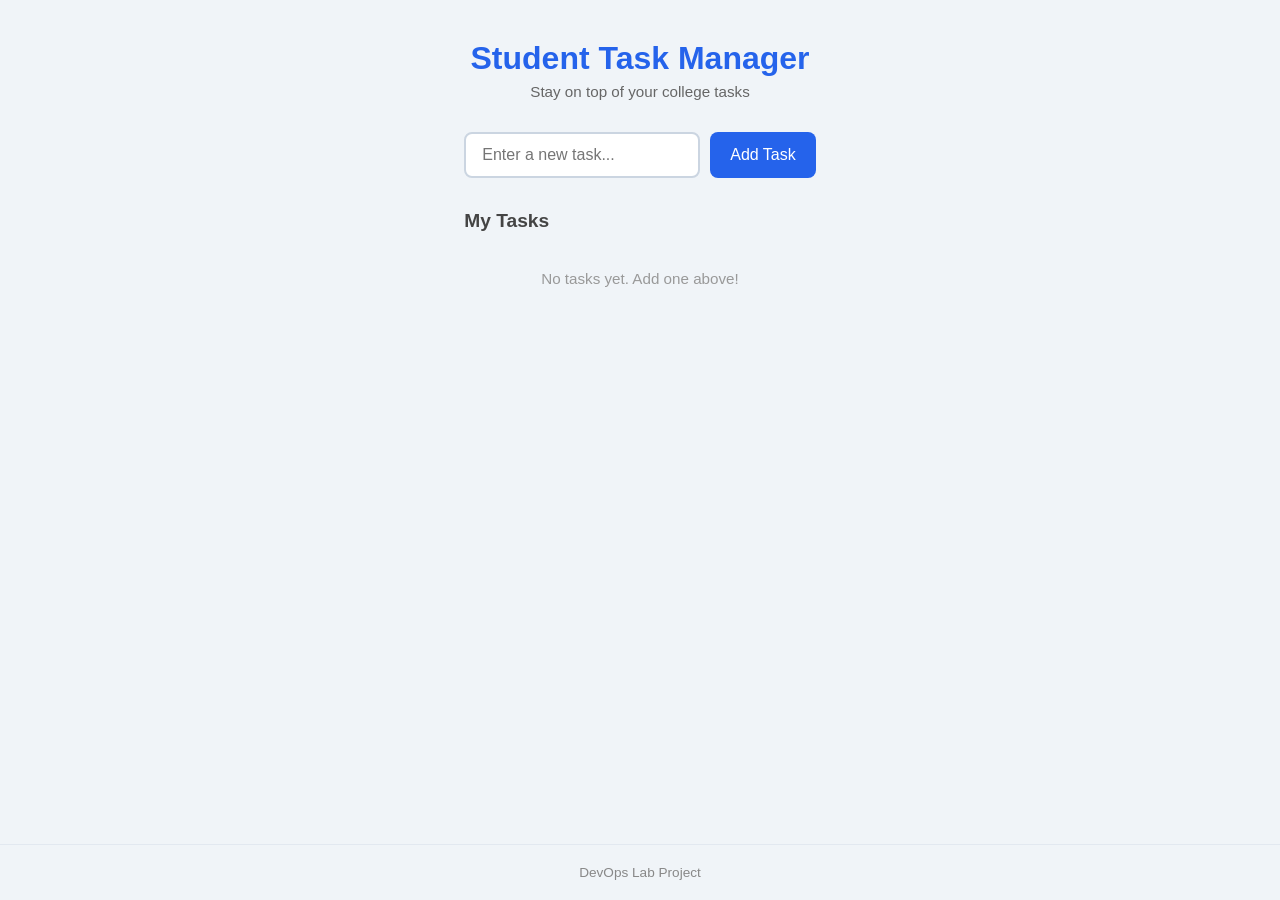
==== index.html @ e43f4a59 "Initial project setup" ====
﻿<!DOCTYPE html>
<html lang="en">
<head>
  <meta charset="UTF-8" />
  <meta name="viewport" content="width=device-width, initial-scale=1.0" />
  <title>Student Task Manager</title>
  <link rel="stylesheet" href="style.css" />
</head>
<body>

  <div class="container">

    <header>
      <h1>Student Task Manager</h1>
      <p class="subtitle">Stay on top of your college tasks</p>
    </header>

    <!-- Task Input Section -->
    <section class="input-section">
      <input
        type="text"
        id="taskInput"
        placeholder="Enter a new task..."
        maxlength="100"
      />
      <button id="addTaskBtn" onclick="addTask()">Add Task</button>
    </section>

    <!-- Task List Section -->
    <section class="task-section">
      <h2>My Tasks</h2>
      <ul id="taskList">
        <!-- Tasks are inserted here by script.js -->
      </ul>
      <p id="emptyMessage" class="empty-message">No tasks yet. Add one above!</p>
    </section>

  </div>

  <footer>
    <p>DevOps Lab Project</p>
  </footer>

  <script src="script.js"></script>
</body>
</html>
---- style.css ----
﻿/* =============================================
   Student Task Manager - style.css
   Base styles only. Feature 2 (dark mode, stats)
   will be added in a separate feature branch.
   ============================================= */

/* --- Reset & Base --- */
* {
  box-sizing: border-box;
  margin: 0;
  padding: 0;
}

body {
  font-family: 'Segoe UI', Tahoma, Geneva, Verdana, sans-serif;
  background-color: #f0f4f8;
  color: #333;
  min-height: 100vh;
  display: flex;
  flex-direction: column;
}

/* --- Layout --- */
.container {
  max-width: 600px;
  margin: 40px auto;
  padding: 0 16px;
  flex: 1;
}

/* --- Header --- */
header {
  text-align: center;
  margin-bottom: 32px;
}

header h1 {
  font-size: 2rem;
  color: #2563eb;
  margin-bottom: 6px;
}

header .subtitle {
  font-size: 0.95rem;
  color: #666;
}

/* --- Input Section --- */
.input-section {
  display: flex;
  gap: 10px;
  margin-bottom: 32px;
}

.input-section input {
  flex: 1;
  padding: 12px 16px;
  border: 2px solid #cbd5e1;
  border-radius: 8px;
  font-size: 1rem;
  outline: none;
  transition: border-color 0.2s;
}

.input-section input:focus {
  border-color: #2563eb;
}

.input-section button {
  padding: 12px 20px;
  background-color: #2563eb;
  color: #fff;
  border: none;
  border-radius: 8px;
  font-size: 1rem;
  cursor: pointer;
  transition: background-color 0.2s;
  white-space: nowrap;
}

.input-section button:hover {
  background-color: #1d4ed8;
}

/* --- Task List Section --- */
.task-section h2 {
  font-size: 1.2rem;
  margin-bottom: 14px;
  color: #444;
}

#taskList {
  list-style: none;
  display: flex;
  flex-direction: column;
  gap: 10px;
}

/* --- Individual Task Item --- */
.task-item {
  display: flex;
  align-items: center;
  gap: 12px;
  background: #fff;
  padding: 14px 16px;
  border-radius: 10px;
  box-shadow: 0 1px 4px rgba(0, 0, 0, 0.08);
  transition: opacity 0.2s;
}

/* Checkbox */
.task-item input[type="checkbox"] {
  width: 18px;
  height: 18px;
  accent-color: #2563eb;
  cursor: pointer;
  flex-shrink: 0;
}

/* Task name text */
.task-name {
  flex: 1;
  font-size: 1rem;
  word-break: break-word;
}

/* Strike-through when completed */
.task-item.completed .task-name {
  text-decoration: line-through;
  color: #aaa;
}

/* Delete button */
.delete-btn {
  background: none;
  border: none;
  color: #ef4444;
  font-size: 1.2rem;
  cursor: pointer;
  padding: 4px 8px;
  border-radius: 6px;
  transition: background-color 0.2s;
  flex-shrink: 0;
}

.delete-btn:hover {
  background-color: #fee2e2;
}

/* --- Empty State --- */
.empty-message {
  text-align: center;
  color: #999;
  margin-top: 24px;
  font-size: 0.95rem;
}

/* --- Footer --- */
footer {
  text-align: center;
  padding: 20px;
  color: #888;
  font-size: 0.85rem;
  border-top: 1px solid #e2e8f0;
  margin-top: 40px;
}

/* --- Responsive --- */
@media (max-width: 480px) {
  header h1 {
    font-size: 1.5rem;
  }

  .input-section {
    flex-direction: column;
  }

  .input-section button {
    width: 100%;
  }
}
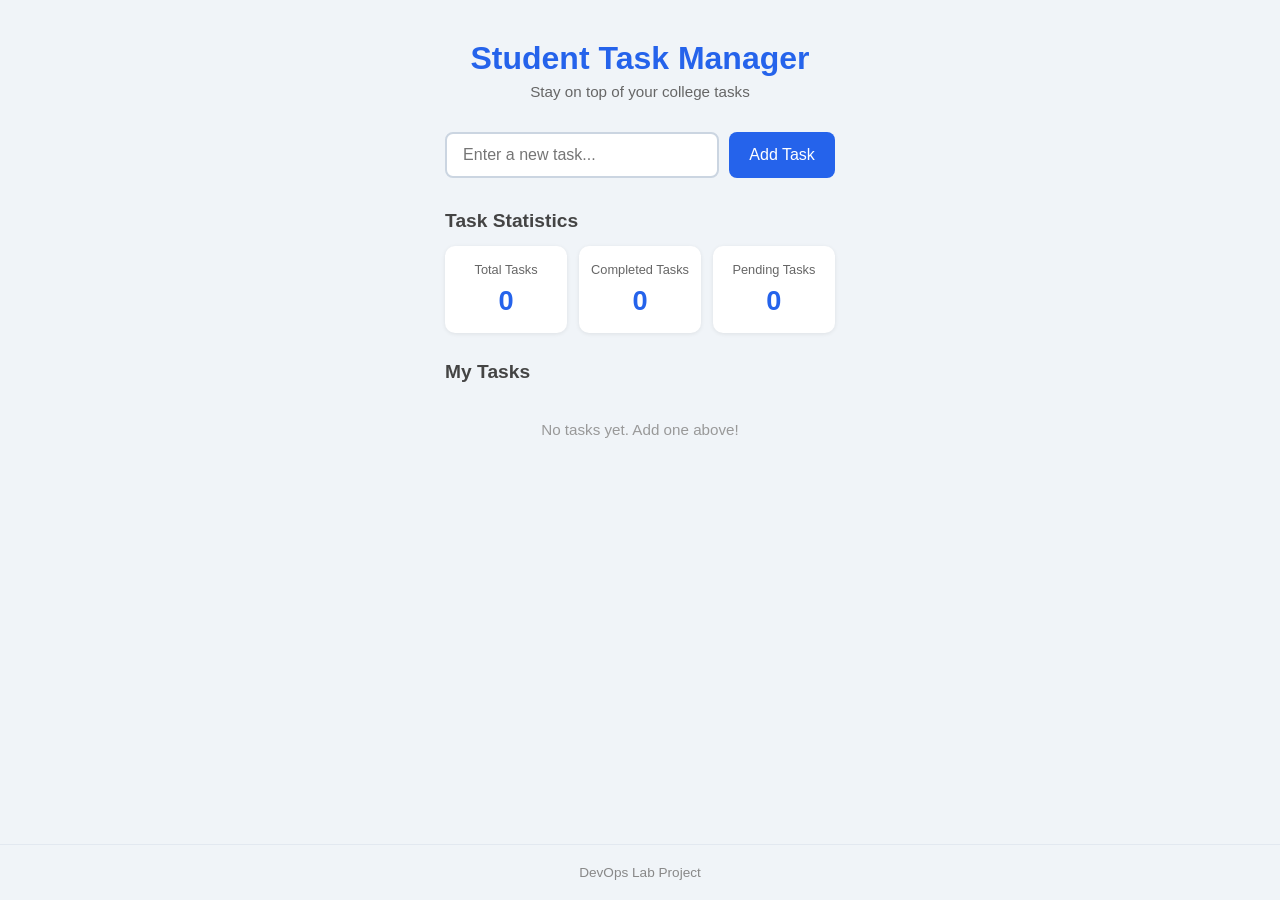
==== commit c81f73ab: "Add task statistics" ====
--- a/index.html
+++ b/index.html
@@ -26,6 +26,25 @@
       <button id="addTaskBtn" onclick="addTask()">Add Task</button>
     </section>
 
+    <!-- Task Statistics Section -->
+    <section class="stats-section">
+      <h2>Task Statistics</h2>
+      <div class="stats-grid">
+        <div class="stat-card">
+          <span class="stat-label">Total Tasks</span>
+          <strong id="totalTasks">0</strong>
+        </div>
+        <div class="stat-card">
+          <span class="stat-label">Completed Tasks</span>
+          <strong id="completedTasks">0</strong>
+        </div>
+        <div class="stat-card">
+          <span class="stat-label">Pending Tasks</span>
+          <strong id="pendingTasks">0</strong>
+        </div>
+      </div>
+    </section>
+
     <!-- Task List Section -->
     <section class="task-section">
       <h2>My Tasks</h2>
--- a/style.css
+++ b/style.css
@@ -82,13 +82,45 @@
   background-color: #1d4ed8;
 }
 
-/* --- Task List Section --- */
+/* --- Task Statistics Section --- */
+.stats-section {
+  margin-bottom: 28px;
+}
+
+.stats-section h2,
 .task-section h2 {
   font-size: 1.2rem;
   margin-bottom: 14px;
   color: #444;
 }
 
+.stats-grid {
+  display: grid;
+  grid-template-columns: repeat(3, minmax(0, 1fr));
+  gap: 12px;
+}
+
+.stat-card {
+  background: #fff;
+  border-radius: 10px;
+  padding: 16px 12px;
+  box-shadow: 0 1px 4px rgba(0, 0, 0, 0.08);
+  text-align: center;
+}
+
+.stat-label {
+  display: block;
+  font-size: 0.8rem;
+  color: #666;
+  margin-bottom: 8px;
+}
+
+.stat-card strong {
+  font-size: 1.7rem;
+  color: #2563eb;
+}
+
+/* --- Task List Section --- */
 #taskList {
   list-style: none;
   display: flex;
@@ -178,4 +210,8 @@
   .input-section button {
     width: 100%;
   }
-}
+
+  .stats-grid {
+    grid-template-columns: 1fr;
+  }
+}
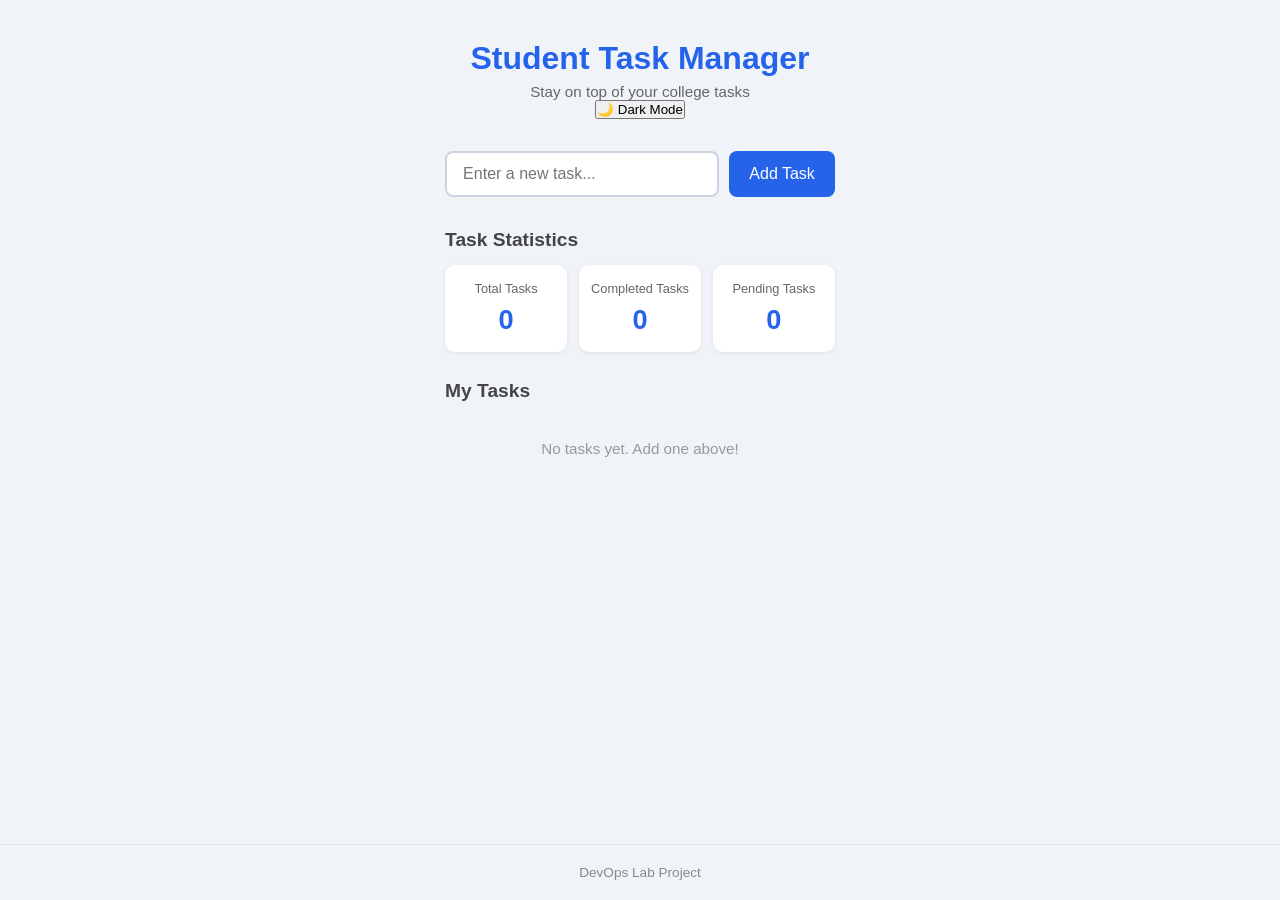
==== commit 155a7484: "add dark mode toggle button to header" ====
--- a/index.html
+++ b/index.html
@@ -1,4 +1,4 @@
-﻿<!DOCTYPE html>
+<!DOCTYPE html>
 <html lang="en">
 <head>
   <meta charset="UTF-8" />
@@ -11,8 +11,13 @@
   <div class="container">
 
     <header>
-      <h1>Student Task Manager</h1>
-      <p class="subtitle">Stay on top of your college tasks</p>
+      <div class="header-top">
+        <div>
+          <h1>Student Task Manager</h1>
+          <p class="subtitle">Stay on top of your college tasks</p>
+        </div>
+        <button id="themeToggleBtn" onclick="toggleTheme()" title="Toggle Dark Mode">🌙 Dark Mode</button>
+      </div>
     </header>
 
     <!-- Task Input Section -->
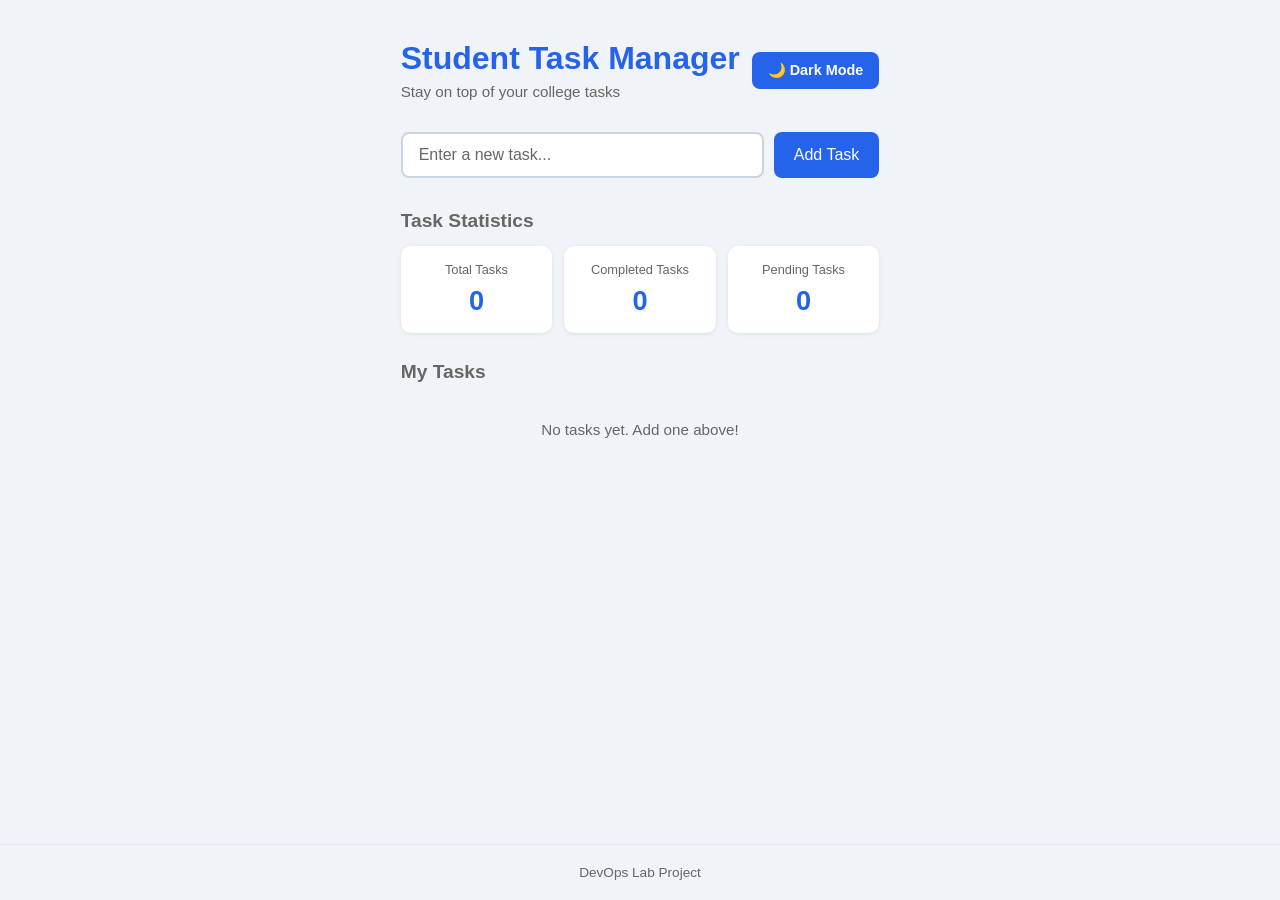
==== commit c058ddf9: "fix: apply saved theme before paint to prevent FOUC" ====
--- a/index.html
+++ b/index.html
@@ -5,6 +5,14 @@
   <meta name="viewport" content="width=device-width, initial-scale=1.0" />
   <title>Student Task Manager</title>
   <link rel="stylesheet" href="style.css" />
+  <!-- Apply saved theme before paint to avoid flash -->
+  <script>
+    (function () {
+      if (localStorage.getItem('studentTheme') === 'dark') {
+        document.documentElement.setAttribute('data-theme', 'dark');
+      }
+    }());
+  </script>
 </head>
 <body>
 
--- a/style.css
+++ b/style.css
@@ -1,8 +1,45 @@
-﻿/* =============================================
+/* =============================================
    Student Task Manager - style.css
-   Base styles only. Feature 2 (dark mode, stats)
-   will be added in a separate feature branch.
+   Light/Dark theme using CSS custom properties.
    ============================================= */
+
+/* --- CSS Variables: Light Mode (default) --- */
+:root {
+  --bg-page:              #f0f4f8;
+  --bg-card:              #ffffff;
+  --bg-input:             #ffffff;
+  --color-primary:        #2563eb;
+  --color-primary-hover:  #1d4ed8;
+  --color-text:           #333333;
+  --color-text-muted:     #666666;
+  --color-border:         #cbd5e1;
+  --color-completed-text: #aaaaaa;
+  --color-delete:         #ef4444;
+  --color-delete-hover-bg:#fee2e2;
+  --shadow:               0 1px 4px rgba(0, 0, 0, 0.08);
+  --footer-border:        #e2e8f0;
+  --toggle-bg:            #2563eb;
+  --toggle-text:          #ffffff;
+}
+
+/* --- CSS Variables: Dark Mode --- */
+[data-theme="dark"] {
+  --bg-page:              #0f172a;
+  --bg-card:              #1e293b;
+  --bg-input:             #1e293b;
+  --color-primary:        #60a5fa;
+  --color-primary-hover:  #93c5fd;
+  --color-text:           #e2e8f0;
+  --color-text-muted:     #94a3b8;
+  --color-border:         #334155;
+  --color-completed-text: #64748b;
+  --color-delete:         #f87171;
+  --color-delete-hover-bg:#450a0a;
+  --shadow:               0 1px 6px rgba(0, 0, 0, 0.4);
+  --footer-border:        #1e293b;
+  --toggle-bg:            #f59e0b;
+  --toggle-text:          #0f172a;
+}
 
 /* --- Reset & Base --- */
 * {
@@ -13,11 +50,12 @@
 
 body {
   font-family: 'Segoe UI', Tahoma, Geneva, Verdana, sans-serif;
-  background-color: #f0f4f8;
-  color: #333;
+  background-color: var(--bg-page);
+  color: var(--color-text);
   min-height: 100vh;
   display: flex;
   flex-direction: column;
+  transition: background-color 0.3s ease, color 0.3s ease;
 }
 
 /* --- Layout --- */
@@ -30,19 +68,45 @@
 
 /* --- Header --- */
 header {
-  text-align: center;
   margin-bottom: 32px;
+}
+
+.header-top {
+  display: flex;
+  align-items: center;
+  justify-content: space-between;
+  gap: 12px;
 }
 
 header h1 {
   font-size: 2rem;
-  color: #2563eb;
+  color: var(--color-primary);
   margin-bottom: 6px;
 }
 
 header .subtitle {
   font-size: 0.95rem;
-  color: #666;
+  color: var(--color-text-muted);
+}
+
+/* --- Theme Toggle Button --- */
+#themeToggleBtn {
+  background-color: var(--toggle-bg);
+  color: var(--toggle-text);
+  border: none;
+  border-radius: 8px;
+  padding: 10px 16px;
+  font-size: 0.9rem;
+  font-weight: 600;
+  cursor: pointer;
+  white-space: nowrap;
+  flex-shrink: 0;
+  transition: background-color 0.3s ease, color 0.3s ease, transform 0.1s ease;
+}
+
+#themeToggleBtn:hover {
+  opacity: 0.85;
+  transform: scale(1.03);
 }
 
 /* --- Input Section --- */
@@ -55,20 +119,26 @@
 .input-section input {
   flex: 1;
   padding: 12px 16px;
-  border: 2px solid #cbd5e1;
+  border: 2px solid var(--color-border);
   border-radius: 8px;
   font-size: 1rem;
   outline: none;
-  transition: border-color 0.2s;
+  background-color: var(--bg-input);
+  color: var(--color-text);
+  transition: border-color 0.2s, background-color 0.3s ease, color 0.3s ease;
+}
+
+.input-section input::placeholder {
+  color: var(--color-text-muted);
 }
 
 .input-section input:focus {
-  border-color: #2563eb;
+  border-color: var(--color-primary);
 }
 
 .input-section button {
   padding: 12px 20px;
-  background-color: #2563eb;
+  background-color: var(--color-primary);
   color: #fff;
   border: none;
   border-radius: 8px;
@@ -79,7 +149,7 @@
 }
 
 .input-section button:hover {
-  background-color: #1d4ed8;
+  background-color: var(--color-primary-hover);
 }
 
 /* --- Task Statistics Section --- */
@@ -91,7 +161,7 @@
 .task-section h2 {
   font-size: 1.2rem;
   margin-bottom: 14px;
-  color: #444;
+  color: var(--color-text-muted);
 }
 
 .stats-grid {
@@ -101,23 +171,24 @@
 }
 
 .stat-card {
-  background: #fff;
+  background: var(--bg-card);
   border-radius: 10px;
   padding: 16px 12px;
-  box-shadow: 0 1px 4px rgba(0, 0, 0, 0.08);
+  box-shadow: var(--shadow);
   text-align: center;
+  transition: background-color 0.3s ease, box-shadow 0.3s ease;
 }
 
 .stat-label {
   display: block;
   font-size: 0.8rem;
-  color: #666;
+  color: var(--color-text-muted);
   margin-bottom: 8px;
 }
 
 .stat-card strong {
   font-size: 1.7rem;
-  color: #2563eb;
+  color: var(--color-primary);
 }
 
 /* --- Task List Section --- */
@@ -133,18 +204,18 @@
   display: flex;
   align-items: center;
   gap: 12px;
-  background: #fff;
+  background: var(--bg-card);
   padding: 14px 16px;
   border-radius: 10px;
-  box-shadow: 0 1px 4px rgba(0, 0, 0, 0.08);
-  transition: opacity 0.2s;
+  box-shadow: var(--shadow);
+  transition: background-color 0.3s ease, box-shadow 0.3s ease, opacity 0.2s;
 }
 
 /* Checkbox */
 .task-item input[type="checkbox"] {
   width: 18px;
   height: 18px;
-  accent-color: #2563eb;
+  accent-color: var(--color-primary);
   cursor: pointer;
   flex-shrink: 0;
 }
@@ -154,19 +225,21 @@
   flex: 1;
   font-size: 1rem;
   word-break: break-word;
+  color: var(--color-text);
+  transition: color 0.3s ease;
 }
 
 /* Strike-through when completed */
 .task-item.completed .task-name {
   text-decoration: line-through;
-  color: #aaa;
+  color: var(--color-completed-text);
 }
 
 /* Delete button */
 .delete-btn {
   background: none;
   border: none;
-  color: #ef4444;
+  color: var(--color-delete);
   font-size: 1.2rem;
   cursor: pointer;
   padding: 4px 8px;
@@ -176,13 +249,13 @@
 }
 
 .delete-btn:hover {
-  background-color: #fee2e2;
+  background-color: var(--color-delete-hover-bg);
 }
 
 /* --- Empty State --- */
 .empty-message {
   text-align: center;
-  color: #999;
+  color: var(--color-text-muted);
   margin-top: 24px;
   font-size: 0.95rem;
 }
@@ -191,10 +264,11 @@
 footer {
   text-align: center;
   padding: 20px;
-  color: #888;
+  color: var(--color-text-muted);
   font-size: 0.85rem;
-  border-top: 1px solid #e2e8f0;
+  border-top: 1px solid var(--footer-border);
   margin-top: 40px;
+  transition: border-color 0.3s ease;
 }
 
 /* --- Responsive --- */
@@ -203,6 +277,15 @@
     font-size: 1.5rem;
   }
 
+  .header-top {
+    flex-direction: column;
+    align-items: flex-start;
+  }
+
+  #themeToggleBtn {
+    width: 100%;
+  }
+
   .input-section {
     flex-direction: column;
   }
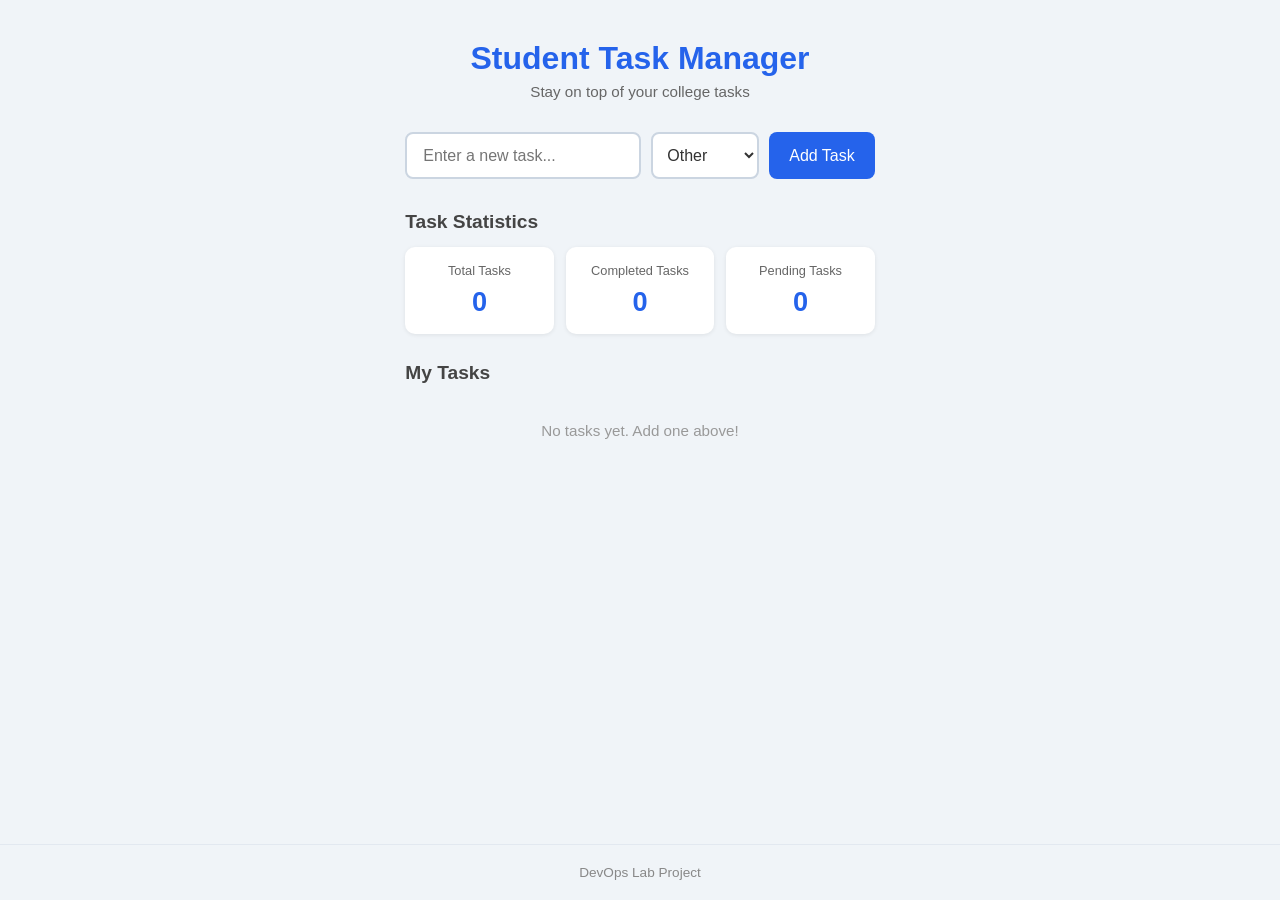
==== commit 1452f305: "add tasks categories" ====
--- a/index.html
+++ b/index.html
@@ -1,31 +1,18 @@
-<!DOCTYPE html>
+﻿<!DOCTYPE html>
 <html lang="en">
 <head>
   <meta charset="UTF-8" />
   <meta name="viewport" content="width=device-width, initial-scale=1.0" />
   <title>Student Task Manager</title>
   <link rel="stylesheet" href="style.css" />
-  <!-- Apply saved theme before paint to avoid flash -->
-  <script>
-    (function () {
-      if (localStorage.getItem('studentTheme') === 'dark') {
-        document.documentElement.setAttribute('data-theme', 'dark');
-      }
-    }());
-  </script>
 </head>
 <body>
 
   <div class="container">
 
     <header>
-      <div class="header-top">
-        <div>
-          <h1>Student Task Manager</h1>
-          <p class="subtitle">Stay on top of your college tasks</p>
-        </div>
-        <button id="themeToggleBtn" onclick="toggleTheme()" title="Toggle Dark Mode">🌙 Dark Mode</button>
-      </div>
+      <h1>Student Task Manager</h1>
+      <p class="subtitle">Stay on top of your college tasks</p>
     </header>
 
     <!-- Task Input Section -->
@@ -36,6 +23,12 @@
         placeholder="Enter a new task..."
         maxlength="100"
       />
+      <select id="categoryInput" aria-label="Task category">
+        <option value="College">College</option>
+        <option value="Personal">Personal</option>
+        <option value="Work">Work</option>
+        <option value="Other" selected>Other</option>
+      </select>
       <button id="addTaskBtn" onclick="addTask()">Add Task</button>
     </section>
 
--- a/style.css
+++ b/style.css
@@ -1,45 +1,8 @@
-/* =============================================
+﻿/* =============================================
    Student Task Manager - style.css
-   Light/Dark theme using CSS custom properties.
+   Base styles only. Feature 2 (dark mode, stats)
+   will be added in a separate feature branch.
    ============================================= */
-
-/* --- CSS Variables: Light Mode (default) --- */
-:root {
-  --bg-page:              #f0f4f8;
-  --bg-card:              #ffffff;
-  --bg-input:             #ffffff;
-  --color-primary:        #2563eb;
-  --color-primary-hover:  #1d4ed8;
-  --color-text:           #333333;
-  --color-text-muted:     #666666;
-  --color-border:         #cbd5e1;
-  --color-completed-text: #aaaaaa;
-  --color-delete:         #ef4444;
-  --color-delete-hover-bg:#fee2e2;
-  --shadow:               0 1px 4px rgba(0, 0, 0, 0.08);
-  --footer-border:        #e2e8f0;
-  --toggle-bg:            #2563eb;
-  --toggle-text:          #ffffff;
-}
-
-/* --- CSS Variables: Dark Mode --- */
-[data-theme="dark"] {
-  --bg-page:              #0f172a;
-  --bg-card:              #1e293b;
-  --bg-input:             #1e293b;
-  --color-primary:        #60a5fa;
-  --color-primary-hover:  #93c5fd;
-  --color-text:           #e2e8f0;
-  --color-text-muted:     #94a3b8;
-  --color-border:         #334155;
-  --color-completed-text: #64748b;
-  --color-delete:         #f87171;
-  --color-delete-hover-bg:#450a0a;
-  --shadow:               0 1px 6px rgba(0, 0, 0, 0.4);
-  --footer-border:        #1e293b;
-  --toggle-bg:            #f59e0b;
-  --toggle-text:          #0f172a;
-}
 
 /* --- Reset & Base --- */
 * {
@@ -50,12 +13,11 @@
 
 body {
   font-family: 'Segoe UI', Tahoma, Geneva, Verdana, sans-serif;
-  background-color: var(--bg-page);
-  color: var(--color-text);
+  background-color: #f0f4f8;
+  color: #333;
   min-height: 100vh;
   display: flex;
   flex-direction: column;
-  transition: background-color 0.3s ease, color 0.3s ease;
 }
 
 /* --- Layout --- */
@@ -68,45 +30,19 @@
 
 /* --- Header --- */
 header {
+  text-align: center;
   margin-bottom: 32px;
-}
-
-.header-top {
-  display: flex;
-  align-items: center;
-  justify-content: space-between;
-  gap: 12px;
 }
 
 header h1 {
   font-size: 2rem;
-  color: var(--color-primary);
+  color: #2563eb;
   margin-bottom: 6px;
 }
 
 header .subtitle {
   font-size: 0.95rem;
-  color: var(--color-text-muted);
-}
-
-/* --- Theme Toggle Button --- */
-#themeToggleBtn {
-  background-color: var(--toggle-bg);
-  color: var(--toggle-text);
-  border: none;
-  border-radius: 8px;
-  padding: 10px 16px;
-  font-size: 0.9rem;
-  font-weight: 600;
-  cursor: pointer;
-  white-space: nowrap;
-  flex-shrink: 0;
-  transition: background-color 0.3s ease, color 0.3s ease, transform 0.1s ease;
-}
-
-#themeToggleBtn:hover {
-  opacity: 0.85;
-  transform: scale(1.03);
+  color: #666;
 }
 
 /* --- Input Section --- */
@@ -119,26 +55,35 @@
 .input-section input {
   flex: 1;
   padding: 12px 16px;
-  border: 2px solid var(--color-border);
+  border: 2px solid #cbd5e1;
   border-radius: 8px;
   font-size: 1rem;
   outline: none;
-  background-color: var(--bg-input);
-  color: var(--color-text);
-  transition: border-color 0.2s, background-color 0.3s ease, color 0.3s ease;
-}
-
-.input-section input::placeholder {
-  color: var(--color-text-muted);
+  transition: border-color 0.2s;
 }
 
 .input-section input:focus {
-  border-color: var(--color-primary);
+  border-color: #2563eb;
+}
+
+.input-section select {
+  padding: 12px 10px;
+  border: 2px solid #cbd5e1;
+  border-radius: 8px;
+  background-color: #fff;
+  color: #333;
+  font-size: 1rem;
+  outline: none;
+  cursor: pointer;
+}
+
+.input-section select:focus {
+  border-color: #2563eb;
 }
 
 .input-section button {
   padding: 12px 20px;
-  background-color: var(--color-primary);
+  background-color: #2563eb;
   color: #fff;
   border: none;
   border-radius: 8px;
@@ -149,7 +94,7 @@
 }
 
 .input-section button:hover {
-  background-color: var(--color-primary-hover);
+  background-color: #1d4ed8;
 }
 
 /* --- Task Statistics Section --- */
@@ -161,7 +106,7 @@
 .task-section h2 {
   font-size: 1.2rem;
   margin-bottom: 14px;
-  color: var(--color-text-muted);
+  color: #444;
 }
 
 .stats-grid {
@@ -171,24 +116,23 @@
 }
 
 .stat-card {
-  background: var(--bg-card);
+  background: #fff;
   border-radius: 10px;
   padding: 16px 12px;
-  box-shadow: var(--shadow);
-  text-align: center;
-  transition: background-color 0.3s ease, box-shadow 0.3s ease;
+  box-shadow: 0 1px 4px rgba(0, 0, 0, 0.08);
+  text-align: center;
 }
 
 .stat-label {
   display: block;
   font-size: 0.8rem;
-  color: var(--color-text-muted);
+  color: #666;
   margin-bottom: 8px;
 }
 
 .stat-card strong {
   font-size: 1.7rem;
-  color: var(--color-primary);
+  color: #2563eb;
 }
 
 /* --- Task List Section --- */
@@ -204,18 +148,18 @@
   display: flex;
   align-items: center;
   gap: 12px;
-  background: var(--bg-card);
+  background: #fff;
   padding: 14px 16px;
   border-radius: 10px;
-  box-shadow: var(--shadow);
-  transition: background-color 0.3s ease, box-shadow 0.3s ease, opacity 0.2s;
+  box-shadow: 0 1px 4px rgba(0, 0, 0, 0.08);
+  transition: opacity 0.2s;
 }
 
 /* Checkbox */
 .task-item input[type="checkbox"] {
   width: 18px;
   height: 18px;
-  accent-color: var(--color-primary);
+  accent-color: #2563eb;
   cursor: pointer;
   flex-shrink: 0;
 }
@@ -225,21 +169,29 @@
   flex: 1;
   font-size: 1rem;
   word-break: break-word;
-  color: var(--color-text);
-  transition: color 0.3s ease;
+}
+
+.task-category {
+  background-color: #dbeafe;
+  color: #1d4ed8;
+  border-radius: 6px;
+  padding: 4px 8px;
+  font-size: 0.8rem;
+  white-space: nowrap;
+  flex-shrink: 0;
 }
 
 /* Strike-through when completed */
 .task-item.completed .task-name {
   text-decoration: line-through;
-  color: var(--color-completed-text);
+  color: #aaa;
 }
 
 /* Delete button */
 .delete-btn {
   background: none;
   border: none;
-  color: var(--color-delete);
+  color: #ef4444;
   font-size: 1.2rem;
   cursor: pointer;
   padding: 4px 8px;
@@ -249,13 +201,13 @@
 }
 
 .delete-btn:hover {
-  background-color: var(--color-delete-hover-bg);
+  background-color: #fee2e2;
 }
 
 /* --- Empty State --- */
 .empty-message {
   text-align: center;
-  color: var(--color-text-muted);
+  color: #999;
   margin-top: 24px;
   font-size: 0.95rem;
 }
@@ -264,11 +216,10 @@
 footer {
   text-align: center;
   padding: 20px;
-  color: var(--color-text-muted);
+  color: #888;
   font-size: 0.85rem;
-  border-top: 1px solid var(--footer-border);
+  border-top: 1px solid #e2e8f0;
   margin-top: 40px;
-  transition: border-color 0.3s ease;
 }
 
 /* --- Responsive --- */
@@ -277,15 +228,6 @@
     font-size: 1.5rem;
   }
 
-  .header-top {
-    flex-direction: column;
-    align-items: flex-start;
-  }
-
-  #themeToggleBtn {
-    width: 100%;
-  }
-
   .input-section {
     flex-direction: column;
   }
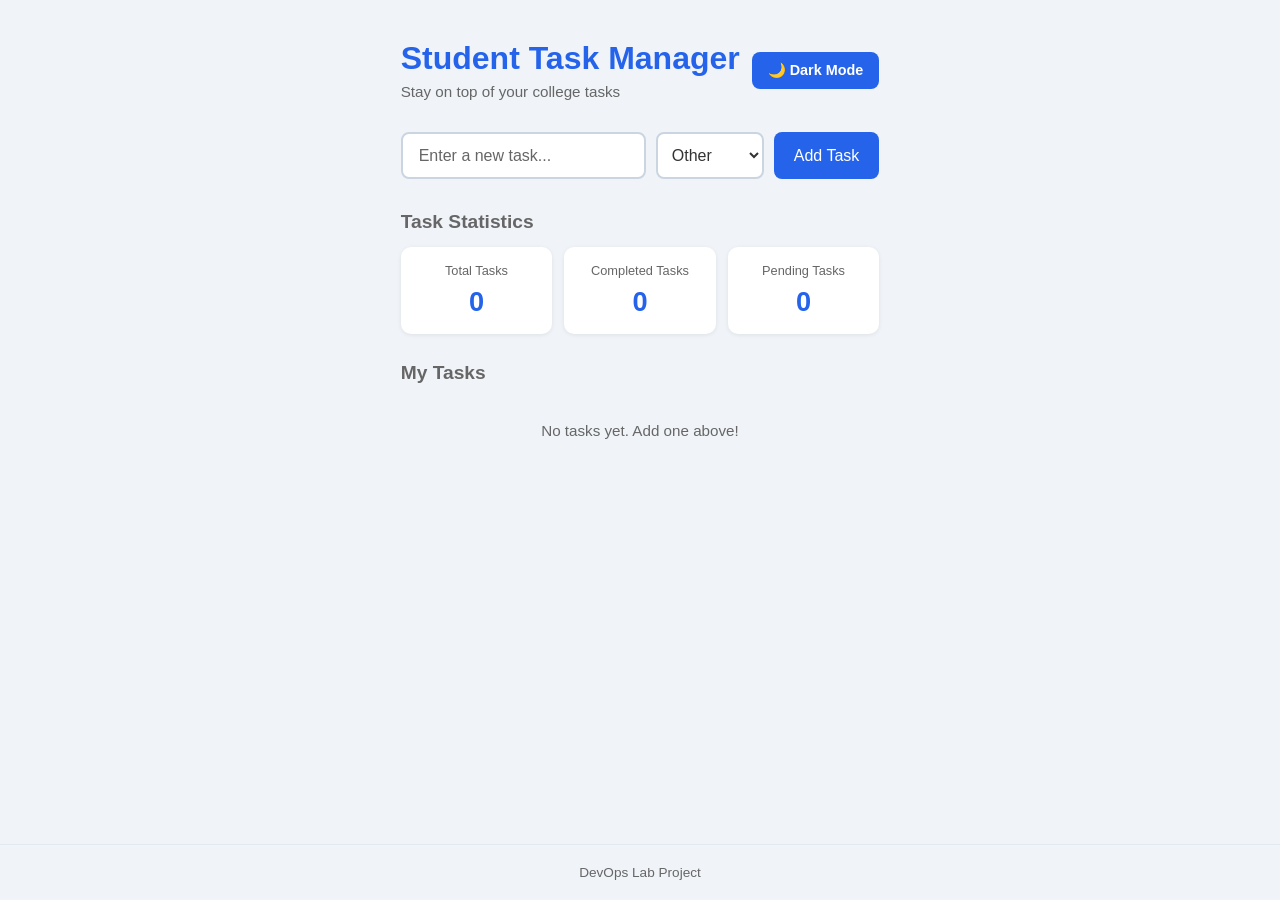
==== commit c1b3f7d2: "Merge pull request #3 from vinjamurkaushik-web/features/stats add tasks categories" ====
--- a/index.html
+++ b/index.html
@@ -1,18 +1,31 @@
-﻿<!DOCTYPE html>
+<!DOCTYPE html>
 <html lang="en">
 <head>
   <meta charset="UTF-8" />
   <meta name="viewport" content="width=device-width, initial-scale=1.0" />
   <title>Student Task Manager</title>
   <link rel="stylesheet" href="style.css" />
+  <!-- Apply saved theme before paint to avoid flash -->
+  <script>
+    (function () {
+      if (localStorage.getItem('studentTheme') === 'dark') {
+        document.documentElement.setAttribute('data-theme', 'dark');
+      }
+    }());
+  </script>
 </head>
 <body>
 
   <div class="container">
 
     <header>
-      <h1>Student Task Manager</h1>
-      <p class="subtitle">Stay on top of your college tasks</p>
+      <div class="header-top">
+        <div>
+          <h1>Student Task Manager</h1>
+          <p class="subtitle">Stay on top of your college tasks</p>
+        </div>
+        <button id="themeToggleBtn" onclick="toggleTheme()" title="Toggle Dark Mode">🌙 Dark Mode</button>
+      </div>
     </header>
 
     <!-- Task Input Section -->
--- a/style.css
+++ b/style.css
@@ -1,8 +1,45 @@
-﻿/* =============================================
+/* =============================================
    Student Task Manager - style.css
-   Base styles only. Feature 2 (dark mode, stats)
-   will be added in a separate feature branch.
+   Light/Dark theme using CSS custom properties.
    ============================================= */
+
+/* --- CSS Variables: Light Mode (default) --- */
+:root {
+  --bg-page:              #f0f4f8;
+  --bg-card:              #ffffff;
+  --bg-input:             #ffffff;
+  --color-primary:        #2563eb;
+  --color-primary-hover:  #1d4ed8;
+  --color-text:           #333333;
+  --color-text-muted:     #666666;
+  --color-border:         #cbd5e1;
+  --color-completed-text: #aaaaaa;
+  --color-delete:         #ef4444;
+  --color-delete-hover-bg:#fee2e2;
+  --shadow:               0 1px 4px rgba(0, 0, 0, 0.08);
+  --footer-border:        #e2e8f0;
+  --toggle-bg:            #2563eb;
+  --toggle-text:          #ffffff;
+}
+
+/* --- CSS Variables: Dark Mode --- */
+[data-theme="dark"] {
+  --bg-page:              #0f172a;
+  --bg-card:              #1e293b;
+  --bg-input:             #1e293b;
+  --color-primary:        #60a5fa;
+  --color-primary-hover:  #93c5fd;
+  --color-text:           #e2e8f0;
+  --color-text-muted:     #94a3b8;
+  --color-border:         #334155;
+  --color-completed-text: #64748b;
+  --color-delete:         #f87171;
+  --color-delete-hover-bg:#450a0a;
+  --shadow:               0 1px 6px rgba(0, 0, 0, 0.4);
+  --footer-border:        #1e293b;
+  --toggle-bg:            #f59e0b;
+  --toggle-text:          #0f172a;
+}
 
 /* --- Reset & Base --- */
 * {
@@ -13,11 +50,12 @@
 
 body {
   font-family: 'Segoe UI', Tahoma, Geneva, Verdana, sans-serif;
-  background-color: #f0f4f8;
-  color: #333;
+  background-color: var(--bg-page);
+  color: var(--color-text);
   min-height: 100vh;
   display: flex;
   flex-direction: column;
+  transition: background-color 0.3s ease, color 0.3s ease;
 }
 
 /* --- Layout --- */
@@ -30,19 +68,45 @@
 
 /* --- Header --- */
 header {
-  text-align: center;
   margin-bottom: 32px;
+}
+
+.header-top {
+  display: flex;
+  align-items: center;
+  justify-content: space-between;
+  gap: 12px;
 }
 
 header h1 {
   font-size: 2rem;
-  color: #2563eb;
+  color: var(--color-primary);
   margin-bottom: 6px;
 }
 
 header .subtitle {
   font-size: 0.95rem;
-  color: #666;
+  color: var(--color-text-muted);
+}
+
+/* --- Theme Toggle Button --- */
+#themeToggleBtn {
+  background-color: var(--toggle-bg);
+  color: var(--toggle-text);
+  border: none;
+  border-radius: 8px;
+  padding: 10px 16px;
+  font-size: 0.9rem;
+  font-weight: 600;
+  cursor: pointer;
+  white-space: nowrap;
+  flex-shrink: 0;
+  transition: background-color 0.3s ease, color 0.3s ease, transform 0.1s ease;
+}
+
+#themeToggleBtn:hover {
+  opacity: 0.85;
+  transform: scale(1.03);
 }
 
 /* --- Input Section --- */
@@ -55,15 +119,21 @@
 .input-section input {
   flex: 1;
   padding: 12px 16px;
-  border: 2px solid #cbd5e1;
+  border: 2px solid var(--color-border);
   border-radius: 8px;
   font-size: 1rem;
   outline: none;
-  transition: border-color 0.2s;
+  background-color: var(--bg-input);
+  color: var(--color-text);
+  transition: border-color 0.2s, background-color 0.3s ease, color 0.3s ease;
+}
+
+.input-section input::placeholder {
+  color: var(--color-text-muted);
 }
 
 .input-section input:focus {
-  border-color: #2563eb;
+  border-color: var(--color-primary);
 }
 
 .input-section select {
@@ -83,7 +153,7 @@
 
 .input-section button {
   padding: 12px 20px;
-  background-color: #2563eb;
+  background-color: var(--color-primary);
   color: #fff;
   border: none;
   border-radius: 8px;
@@ -94,7 +164,7 @@
 }
 
 .input-section button:hover {
-  background-color: #1d4ed8;
+  background-color: var(--color-primary-hover);
 }
 
 /* --- Task Statistics Section --- */
@@ -106,7 +176,7 @@
 .task-section h2 {
   font-size: 1.2rem;
   margin-bottom: 14px;
-  color: #444;
+  color: var(--color-text-muted);
 }
 
 .stats-grid {
@@ -116,23 +186,24 @@
 }
 
 .stat-card {
-  background: #fff;
+  background: var(--bg-card);
   border-radius: 10px;
   padding: 16px 12px;
-  box-shadow: 0 1px 4px rgba(0, 0, 0, 0.08);
+  box-shadow: var(--shadow);
   text-align: center;
+  transition: background-color 0.3s ease, box-shadow 0.3s ease;
 }
 
 .stat-label {
   display: block;
   font-size: 0.8rem;
-  color: #666;
+  color: var(--color-text-muted);
   margin-bottom: 8px;
 }
 
 .stat-card strong {
   font-size: 1.7rem;
-  color: #2563eb;
+  color: var(--color-primary);
 }
 
 /* --- Task List Section --- */
@@ -148,18 +219,18 @@
   display: flex;
   align-items: center;
   gap: 12px;
-  background: #fff;
+  background: var(--bg-card);
   padding: 14px 16px;
   border-radius: 10px;
-  box-shadow: 0 1px 4px rgba(0, 0, 0, 0.08);
-  transition: opacity 0.2s;
+  box-shadow: var(--shadow);
+  transition: background-color 0.3s ease, box-shadow 0.3s ease, opacity 0.2s;
 }
 
 /* Checkbox */
 .task-item input[type="checkbox"] {
   width: 18px;
   height: 18px;
-  accent-color: #2563eb;
+  accent-color: var(--color-primary);
   cursor: pointer;
   flex-shrink: 0;
 }
@@ -169,6 +240,8 @@
   flex: 1;
   font-size: 1rem;
   word-break: break-word;
+  color: var(--color-text);
+  transition: color 0.3s ease;
 }
 
 .task-category {
@@ -184,14 +257,14 @@
 /* Strike-through when completed */
 .task-item.completed .task-name {
   text-decoration: line-through;
-  color: #aaa;
+  color: var(--color-completed-text);
 }
 
 /* Delete button */
 .delete-btn {
   background: none;
   border: none;
-  color: #ef4444;
+  color: var(--color-delete);
   font-size: 1.2rem;
   cursor: pointer;
   padding: 4px 8px;
@@ -201,13 +274,13 @@
 }
 
 .delete-btn:hover {
-  background-color: #fee2e2;
+  background-color: var(--color-delete-hover-bg);
 }
 
 /* --- Empty State --- */
 .empty-message {
   text-align: center;
-  color: #999;
+  color: var(--color-text-muted);
   margin-top: 24px;
   font-size: 0.95rem;
 }
@@ -216,10 +289,11 @@
 footer {
   text-align: center;
   padding: 20px;
-  color: #888;
+  color: var(--color-text-muted);
   font-size: 0.85rem;
-  border-top: 1px solid #e2e8f0;
+  border-top: 1px solid var(--footer-border);
   margin-top: 40px;
+  transition: border-color 0.3s ease;
 }
 
 /* --- Responsive --- */
@@ -228,6 +302,15 @@
     font-size: 1.5rem;
   }
 
+  .header-top {
+    flex-direction: column;
+    align-items: flex-start;
+  }
+
+  #themeToggleBtn {
+    width: 100%;
+  }
+
   .input-section {
     flex-direction: column;
   }
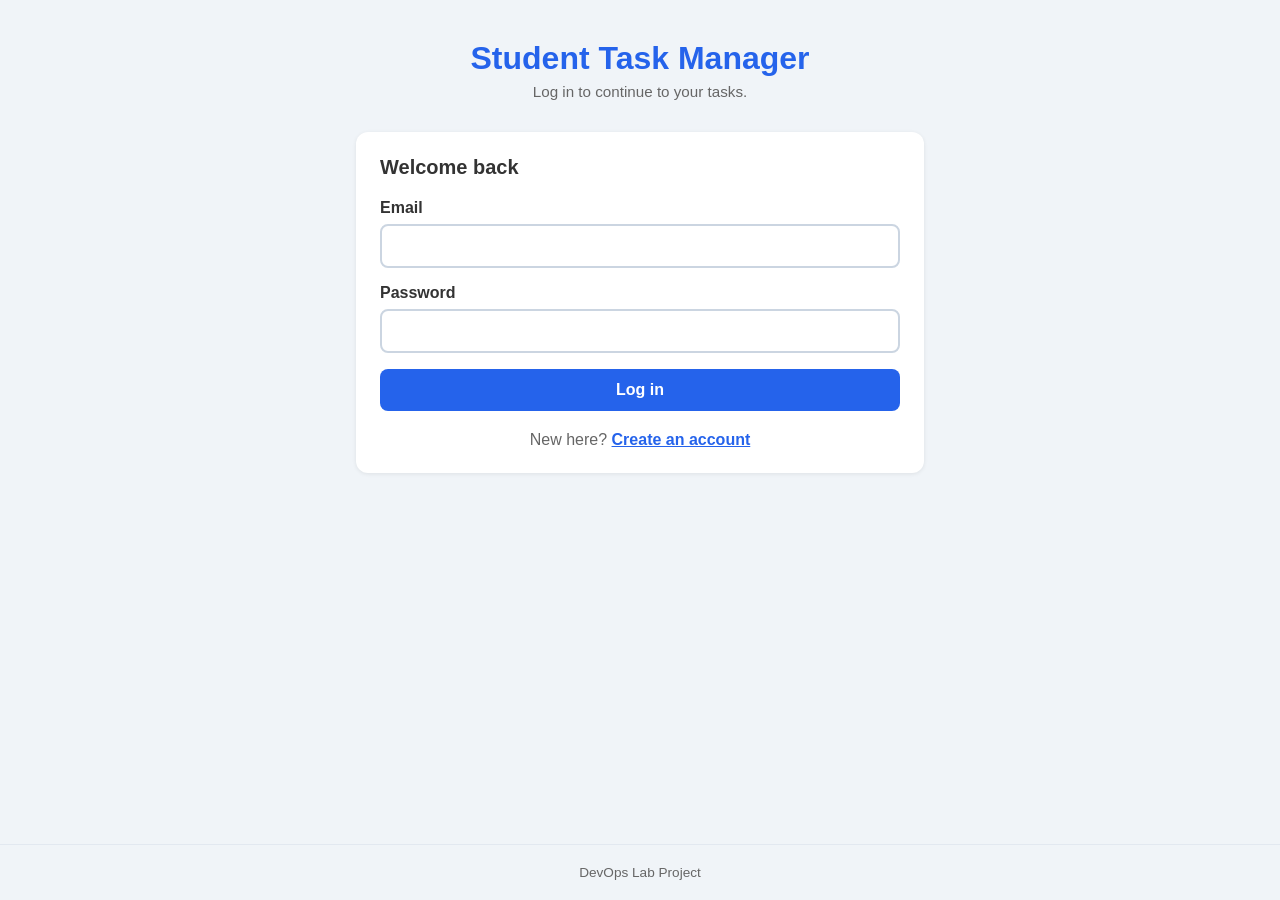
==== commit e03b8f17: "Add user authentication and profile management" ====
--- a/index.html
+++ b/index.html
@@ -8,11 +8,13 @@
   <!-- Apply saved theme before paint to avoid flash -->
   <script>
     (function () {
-      if (localStorage.getItem('studentTheme') === 'dark') {
+      if ((localStorage.getItem('theme') || localStorage.getItem('studentTheme')) === 'dark') {
         document.documentElement.setAttribute('data-theme', 'dark');
       }
     }());
   </script>
+  <script src="auth.js"></script>
+  <script>requireLogin();</script>
 </head>
 <body>
 
@@ -23,8 +25,13 @@
         <div>
           <h1>Student Task Manager</h1>
           <p class="subtitle">Stay on top of your college tasks</p>
+          <p id="user-greeting" class="user-greeting"></p>
         </div>
-        <button id="themeToggleBtn" onclick="toggleTheme()" title="Toggle Dark Mode">🌙 Dark Mode</button>
+        <div class="header-actions">
+          <a id="profile-link" class="button-link" href="profile.html">Profile</a>
+          <button id="logout-btn" type="button" class="secondary-button">Log out</button>
+          <button id="themeToggleBtn" onclick="toggleTheme()" title="Toggle Dark Mode">🌙 Dark Mode</button>
+        </div>
       </div>
     </header>
 
--- a/style.css
+++ b/style.css
@@ -20,6 +20,9 @@
   --footer-border:        #e2e8f0;
   --toggle-bg:            #2563eb;
   --toggle-text:          #ffffff;
+  --color-on-primary:     #ffffff;
+  --category-bg:          #dbeafe;
+  --category-text:        #1d4ed8;
 }
 
 /* --- CSS Variables: Dark Mode --- */
@@ -39,6 +42,9 @@
   --footer-border:        #1e293b;
   --toggle-bg:            #f59e0b;
   --toggle-text:          #0f172a;
+  --color-on-primary:     #0f172a;
+  --category-bg:          #1e3a5f;
+  --category-text:        #bfdbfe;
 }
 
 /* --- Reset & Base --- */
@@ -78,6 +84,19 @@
   gap: 12px;
 }
 
+.header-actions {
+  display: flex;
+  align-items: center;
+  justify-content: flex-end;
+  flex-wrap: wrap;
+  gap: 8px;
+}
+
+.user-greeting {
+  margin-top: 8px;
+  color: var(--color-text-muted);
+}
+
 header h1 {
   font-size: 2rem;
   color: var(--color-primary);
@@ -109,6 +128,36 @@
   transform: scale(1.03);
 }
 
+button:focus-visible,
+a:focus-visible,
+input:focus-visible,
+select:focus-visible {
+  outline: 3px solid var(--color-primary);
+  outline-offset: 3px;
+}
+
+.button-link,
+.secondary-button {
+  display: inline-flex;
+  align-items: center;
+  justify-content: center;
+  border: 0;
+  border-radius: 8px;
+  padding: 10px 14px;
+  background: var(--bg-card);
+  color: var(--color-primary);
+  font: inherit;
+  font-weight: 600;
+  text-decoration: none;
+  cursor: pointer;
+  box-shadow: var(--shadow);
+}
+
+.button-link:hover,
+.secondary-button:hover {
+  background: var(--bg-input);
+}
+
 /* --- Input Section --- */
 .input-section {
   display: flex;
@@ -138,23 +187,23 @@
 
 .input-section select {
   padding: 12px 10px;
-  border: 2px solid #cbd5e1;
-  border-radius: 8px;
-  background-color: #fff;
-  color: #333;
+  border: 2px solid var(--color-border);
+  border-radius: 8px;
+  background-color: var(--bg-input);
+  color: var(--color-text);
   font-size: 1rem;
   outline: none;
   cursor: pointer;
 }
 
 .input-section select:focus {
-  border-color: #2563eb;
+  border-color: var(--color-primary);
 }
 
 .input-section button {
   padding: 12px 20px;
   background-color: var(--color-primary);
-  color: #fff;
+  color: var(--color-on-primary);
   border: none;
   border-radius: 8px;
   font-size: 1rem;
@@ -245,8 +294,8 @@
 }
 
 .task-category {
-  background-color: #dbeafe;
-  color: #1d4ed8;
+  background-color: var(--category-bg);
+  color: var(--category-text);
   border-radius: 6px;
   padding: 4px 8px;
   font-size: 0.8rem;
@@ -285,6 +334,124 @@
   font-size: 0.95rem;
 }
 
+/* --- Authentication and Profile Forms --- */
+.auth-container {
+  width: min(100% - 32px, 600px);
+}
+
+.auth-container > header {
+  text-align: center;
+}
+
+.auth-card {
+  background: var(--bg-card);
+  border-radius: 12px;
+  padding: 24px;
+  box-shadow: var(--shadow);
+  margin-bottom: 20px;
+}
+
+.auth-card h2 {
+  margin-bottom: 20px;
+  font-size: 1.25rem;
+}
+
+.form-field {
+  display: flex;
+  flex-direction: column;
+  gap: 7px;
+  margin-bottom: 16px;
+}
+
+.form-field label {
+  font-weight: 600;
+}
+
+.form-field input {
+  width: 100%;
+  padding: 11px 12px;
+  border: 2px solid var(--color-border);
+  border-radius: 8px;
+  background: var(--bg-input);
+  color: var(--color-text);
+  font: inherit;
+}
+
+.form-field input:focus {
+  border-color: var(--color-primary);
+  outline: none;
+}
+
+.form-field small {
+  color: var(--color-text-muted);
+  line-height: 1.4;
+}
+
+.auth-card form > button {
+  width: 100%;
+  padding: 12px 16px;
+  border: 0;
+  border-radius: 8px;
+  background: var(--color-primary);
+  color: var(--color-on-primary);
+  font: inherit;
+  font-weight: 600;
+  cursor: pointer;
+}
+
+.auth-card form > button:hover {
+  background: var(--color-primary-hover);
+}
+
+.form-message {
+  margin: 0 0 14px;
+  padding: 10px 12px;
+  border-radius: 6px;
+  line-height: 1.4;
+}
+
+.form-message[hidden] {
+  display: none;
+}
+
+.form-message.error {
+  background: var(--color-delete-hover-bg);
+  color: var(--color-delete);
+}
+
+.form-message.success {
+  background: var(--category-bg);
+  color: var(--category-text);
+}
+
+.auth-switch {
+  margin-top: 20px;
+  color: var(--color-text-muted);
+  text-align: center;
+}
+
+.auth-switch a {
+  color: var(--color-primary);
+  font-weight: 600;
+}
+
+.profile-header {
+  display: flex;
+  align-items: center;
+  justify-content: space-between;
+  gap: 16px;
+}
+
+.profile-nav {
+  display: flex;
+  flex-wrap: wrap;
+  gap: 8px;
+}
+
+.profile-card {
+  max-width: 600px;
+}
+
 /* --- Footer --- */
 footer {
   text-align: center;
@@ -302,11 +469,28 @@
     font-size: 1.5rem;
   }
 
+  button:focus-visible,
+  a:focus-visible,
+  input:focus-visible,
+  select:focus-visible {
+    outline: 3px solid var(--color-primary);
+    outline-offset: 3px;
+  }
+
   .header-top {
     flex-direction: column;
     align-items: flex-start;
   }
 
+  .header-actions {
+    width: 100%;
+    justify-content: stretch;
+  }
+
+  .header-actions > * {
+    flex: 1 1 auto;
+  }
+
   #themeToggleBtn {
     width: 100%;
   }
@@ -322,4 +506,17 @@
   .stats-grid {
     grid-template-columns: 1fr;
   }
-}
+
+  .auth-card {
+    padding: 20px 16px;
+  }
+
+  .profile-header {
+    align-items: flex-start;
+    flex-direction: column;
+  }
+
+  .profile-nav {
+    width: 100%;
+  }
+}
